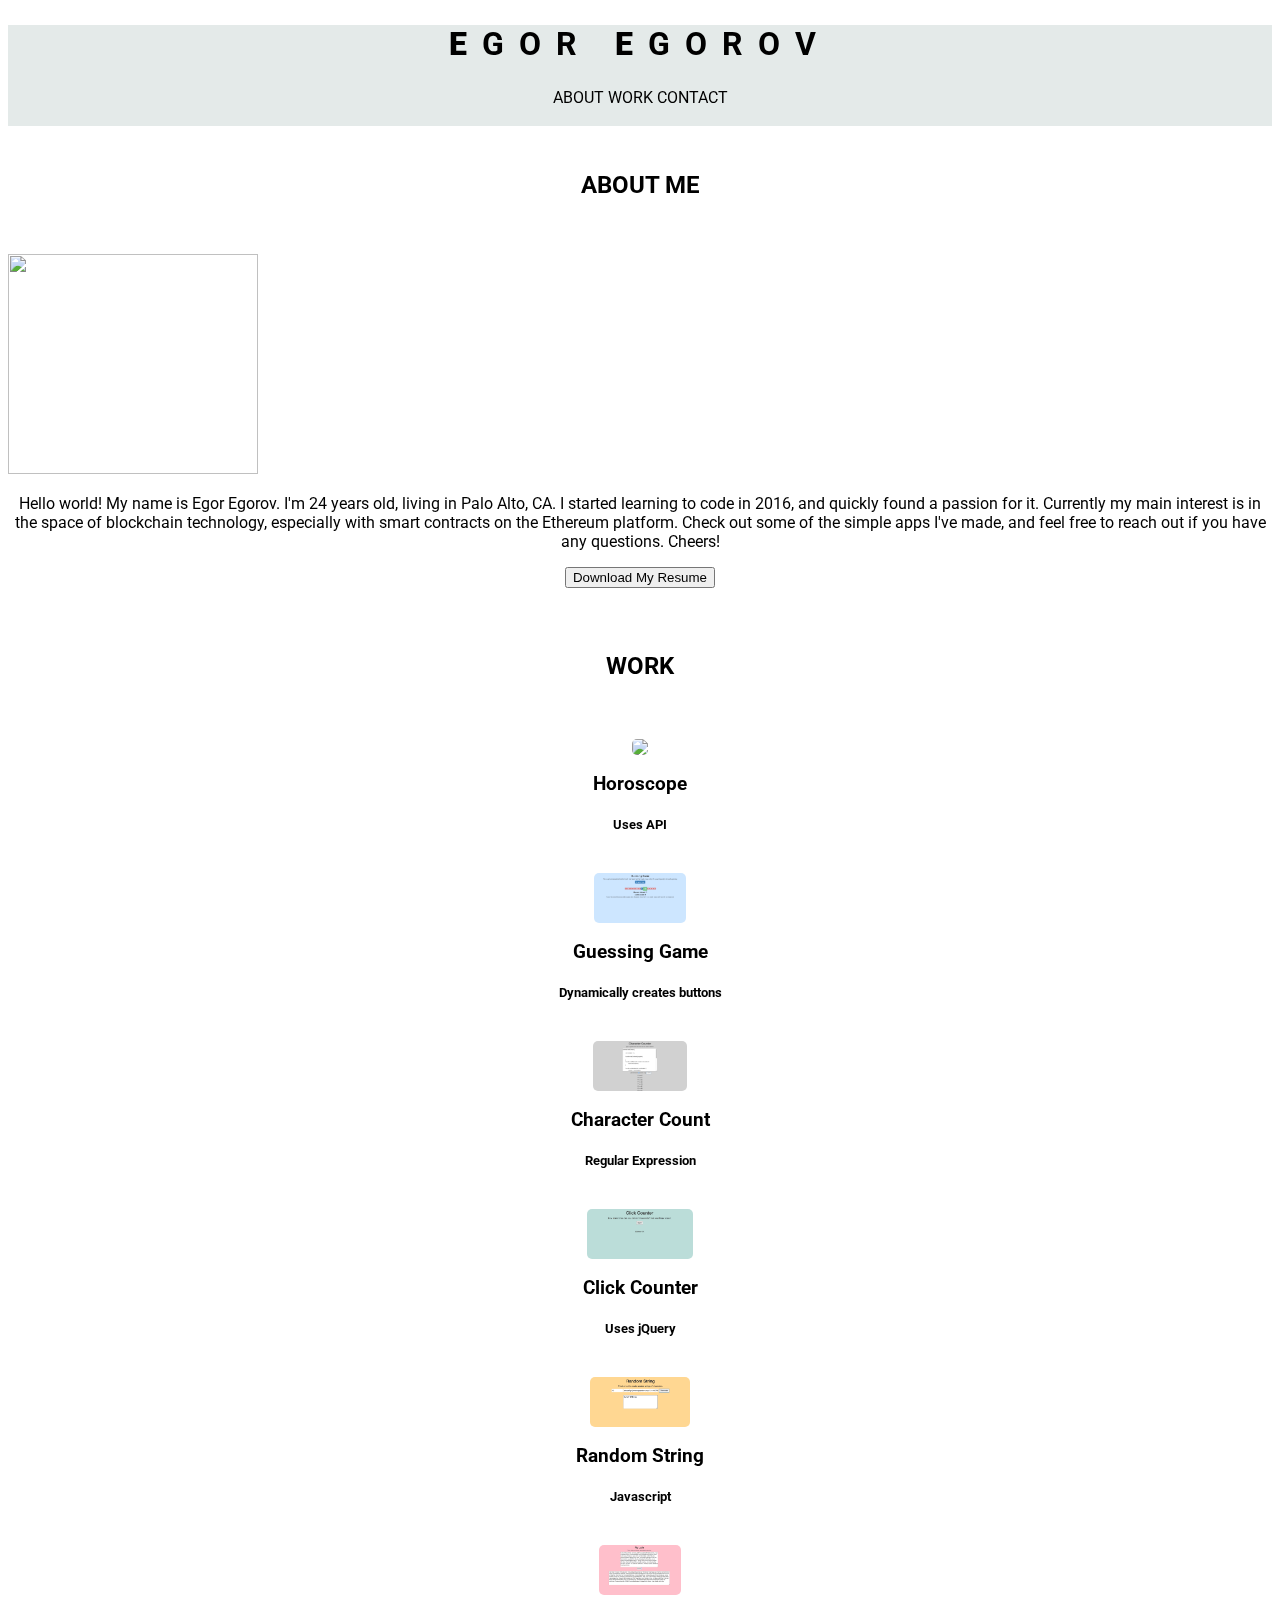
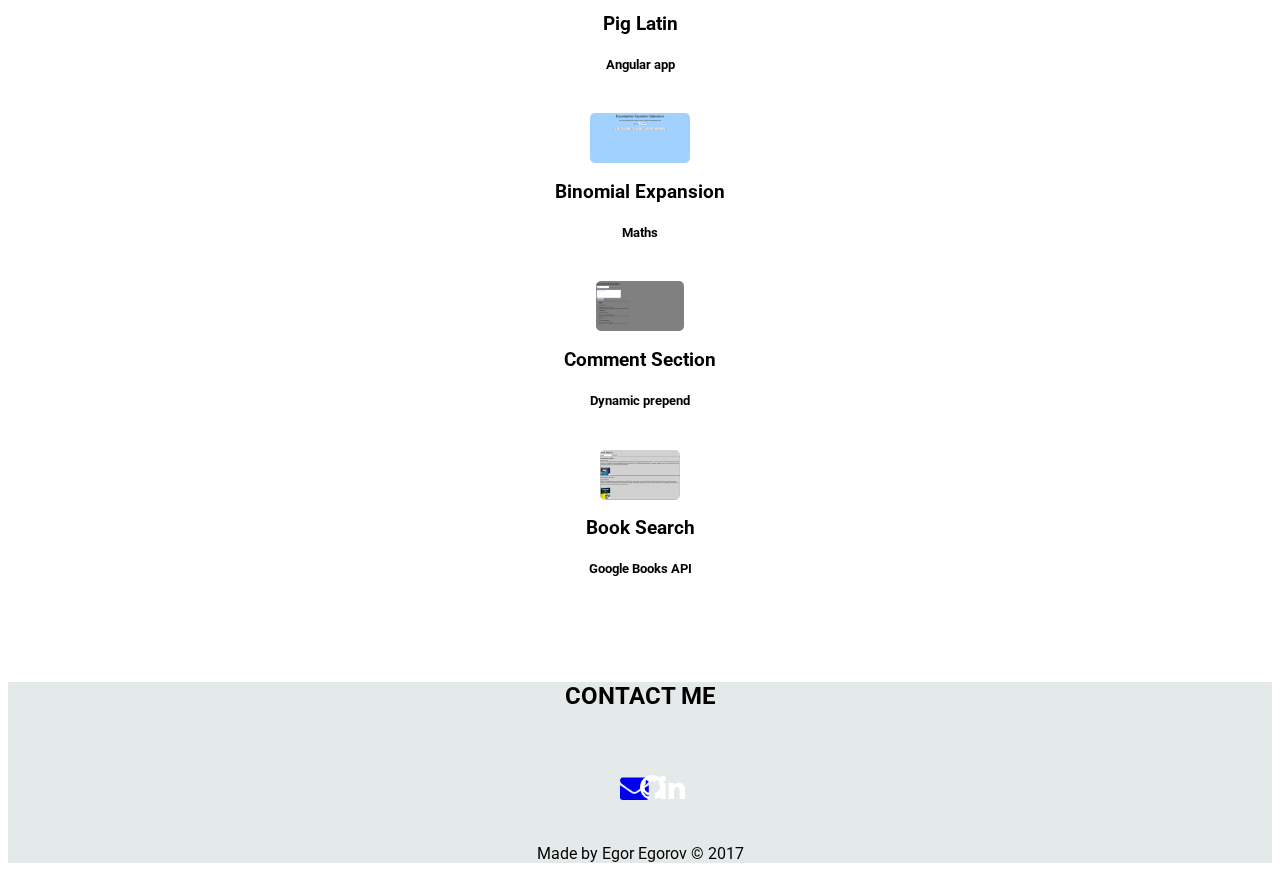
==== index.html @ aa2a8588 "added links" ====
<!DOCTYPE html>
<html>
<head>
	<title></title>
	<meta name="viewport" content="width=device-width, initial-scale=1.0">
	<link rel="stylesheet" type="text/css" href="css/bootstrap.css">
	<link rel="stylesheet" type="text/css" href="css/main.css">
	<link rel="stylesheet" type="text/css" href="css/animate.css">
	<link rel="stylesheet" type="text/css" href="css/hover.css">
	<link rel="stylesheet" type="text/css" href="css/font-awesome/css/font-awesome.css">
	<link rel="stylesheet" type="text/css" href="css/bootstrap-social.css">
	<script src="js/jquery.js"></script>
	<script src="js/bootstrap.min.js"></script>
	<script src="https://npmcdn.com/particlesjs@2.0.2/dist/particles.min.js"></script>
</head>
<body>
	
	<nav class="container-fluid">
		<div class="row center">
			<h1 id="name"><b>E</b>GOR <b>E</b>GOROV</h1>
		</div>
		<div class="row center">
			<a href="#about" class="col-xs-4 col-xs-offset-1 center link hvr-grow">ABOUT</a>
			<a href="#work" class="col-xs-2 center link hvr-grow">WORK</a>
			<a href="#contact" class="col-xs-4 center link hvr-grow">CONTACT</a>
		</div>
		<br>
	</nav>

	<section class="container-fluid" id="about">
		<div class="row center">
			<h2 class="space">ABOUT ME</h2>
		</div>
		<div class="row align">
			<img src="img/me.jpg" class="col-sm-3 col-sm-offset-2 img-responsive img-circle">
			<div class="col-sm-5 center">
				<p>Hello world! My name is Egor Egorov. I'm 24 years old, living in Palo Alto, CA. I started learning to code in 2016, and quickly found a passion for it. Currently my main interest is in the space of blockchain technology, especially with smart contracts on the Ethereum platform. Check out some of the simple apps I've made, and feel free to reach out if you have any questions. Cheers!</p>
				<a href="resume.pdf" target="_blank"><button class="btn btn-lg btn-primary hvr-grow">Download My Resume</button></a>
			</div>
		</div>
		<br>
	</section>

	<section class="container" id="work">
		<div class="row center">
			<h2 class="space">WORK</h2>
		</div>	
		<div class="row">
			<div class="col-sm-4 center">
				<a href="apps/horoscope/input.html" target="_blank"><img src="img/horoscope.png" class="hvr-grow"></a>
				<h3>Horoscope</h3>
				<h5>Uses API</h5><br>
			</div>
			<div class="col-sm-4 center">
				<a href="apps/guessgame/index.html" target="_blank"><img src="img/guess.png" class="hvr-grow"></a>
				<h3>Guessing Game</h3>
				<h5>Dynamically creates buttons</h5><br>
			</div>
			<div class="col-sm-4 center">
				<a href="apps/charcount/index.html" target="_blank"><img src="img/chars.png" class="hvr-grow"></a>
				<h3>Character Count</h3>
				<h5>Regular Expression</h5><br>
			</div>
			<div class="col-sm-4 center">
				<a href="apps/clickcount/index.html" target="_blank"><img src="img/click.png" class="hvr-grow"></a>
				<h3>Click Counter</h3>
				<h5>Uses jQuery</h5><br>
			</div>
			<div class="col-sm-4 center">
				<a href="apps/randomstring/index.html" target="_blank"><img src="img/rand.png" class="hvr-grow"></a>
				<h3>Random String</h3>
				<h5>Javascript</h5><br>
			</div>
			<div class="col-sm-4 center">
				<a href="apps/piglatin/index.html" target="_blank"><img src="img/pig.png" class="hvr-grow"></a>
				<h3>Pig Latin</h3>
				<h5>Angular app</h5><br>
			</div>
			<div class="col-sm-4 center">
				<a href="apps/pascal/index.html" target="_blank"><img src="img/binomial.png" class="hvr-grow"></a>
				<h3>Binomial Expansion</h3>
				<h5>Maths</h5><br>
			</div>
			<div class="col-sm-4 center">
				<a href="apps/googlebooks/index.html" target="_blank"><img src="img/book.png" class="hvr-grow"></a>
				<h3>Comment Section</h3>
				<h5>Dynamic prepend</h5><br>
			</div>
			<div class="col-sm-4 center">
				<a href="apps/commentsection/index.html" target="_blank"><img src="img/comment.png" class="hvr-grow"></a>
				<h3>Book Search</h3>
				<h5>Google Books API</h5><br>
			</div>
		</div>
		<br>
	</section>

	<footer class="container-fluid" id="contact">
		<div class="row center">
			<h2 class="space">CONTACT ME</h2>
		</div>
		<div class="row center social">
			<a href="mailto:eegor650@gmail.com" class="btn btn-social-icon btn-info btn-lg hvr-grow"><i class="fa fa-envelope"></i></a>
			<a href="https://github.com/ee92" class="btn btn-social-icon btn-lg btn-github hvr-grow"><i class="fa fa-github"></i></a>
			<a href="https://www.linkedin.com/in/egoregorov/" class="btn btn-social-icon btn-lg btn-linkedin hvr-grow"><i class="fa fa-linkedin"></i></a>
		</div>
		<div class="center">Made by Egor Egorov &copy 2017</div>
	</footer>

	<canvas class="background"></canvas>

	<script src="js/app.js"></script>
</body>
</html>
---- css/main.css ----
@import url('https://fonts.googleapis.com/css?family=Roboto:300');
body {
	font-family: 'Roboto', sans-serif;
}
nav, footer {
	background-color: rgba(90, 124, 121, 0.16);
}

#name {
	margin: 25px;
	font-family: 'Roboto', sans-serif;
	letter-spacing: 15px;
}

.center {
	text-align: center;
}

.link , .link:hover , .link:active , .link:visited {
	text-decoration: none;
	color: black;
}

.background {
  position: fixed;
  display: block;
  top: 0;
  left: 0;
  z-index: -1;
}

#about img {
	height: 220px;
	width: 250px;
}

#work img {
	height: 50px;
	margin-bottom: -5px;
	border-radius: 5px;
}

.space {
	margin: 45px 0px 55px 0px;
}

.social {
	margin-bottom: 60px;
}

#contact a {
	margin: 10px;
}

@media(max-width: 767px){
	#about img {
		margin: 0 auto;
	}
}
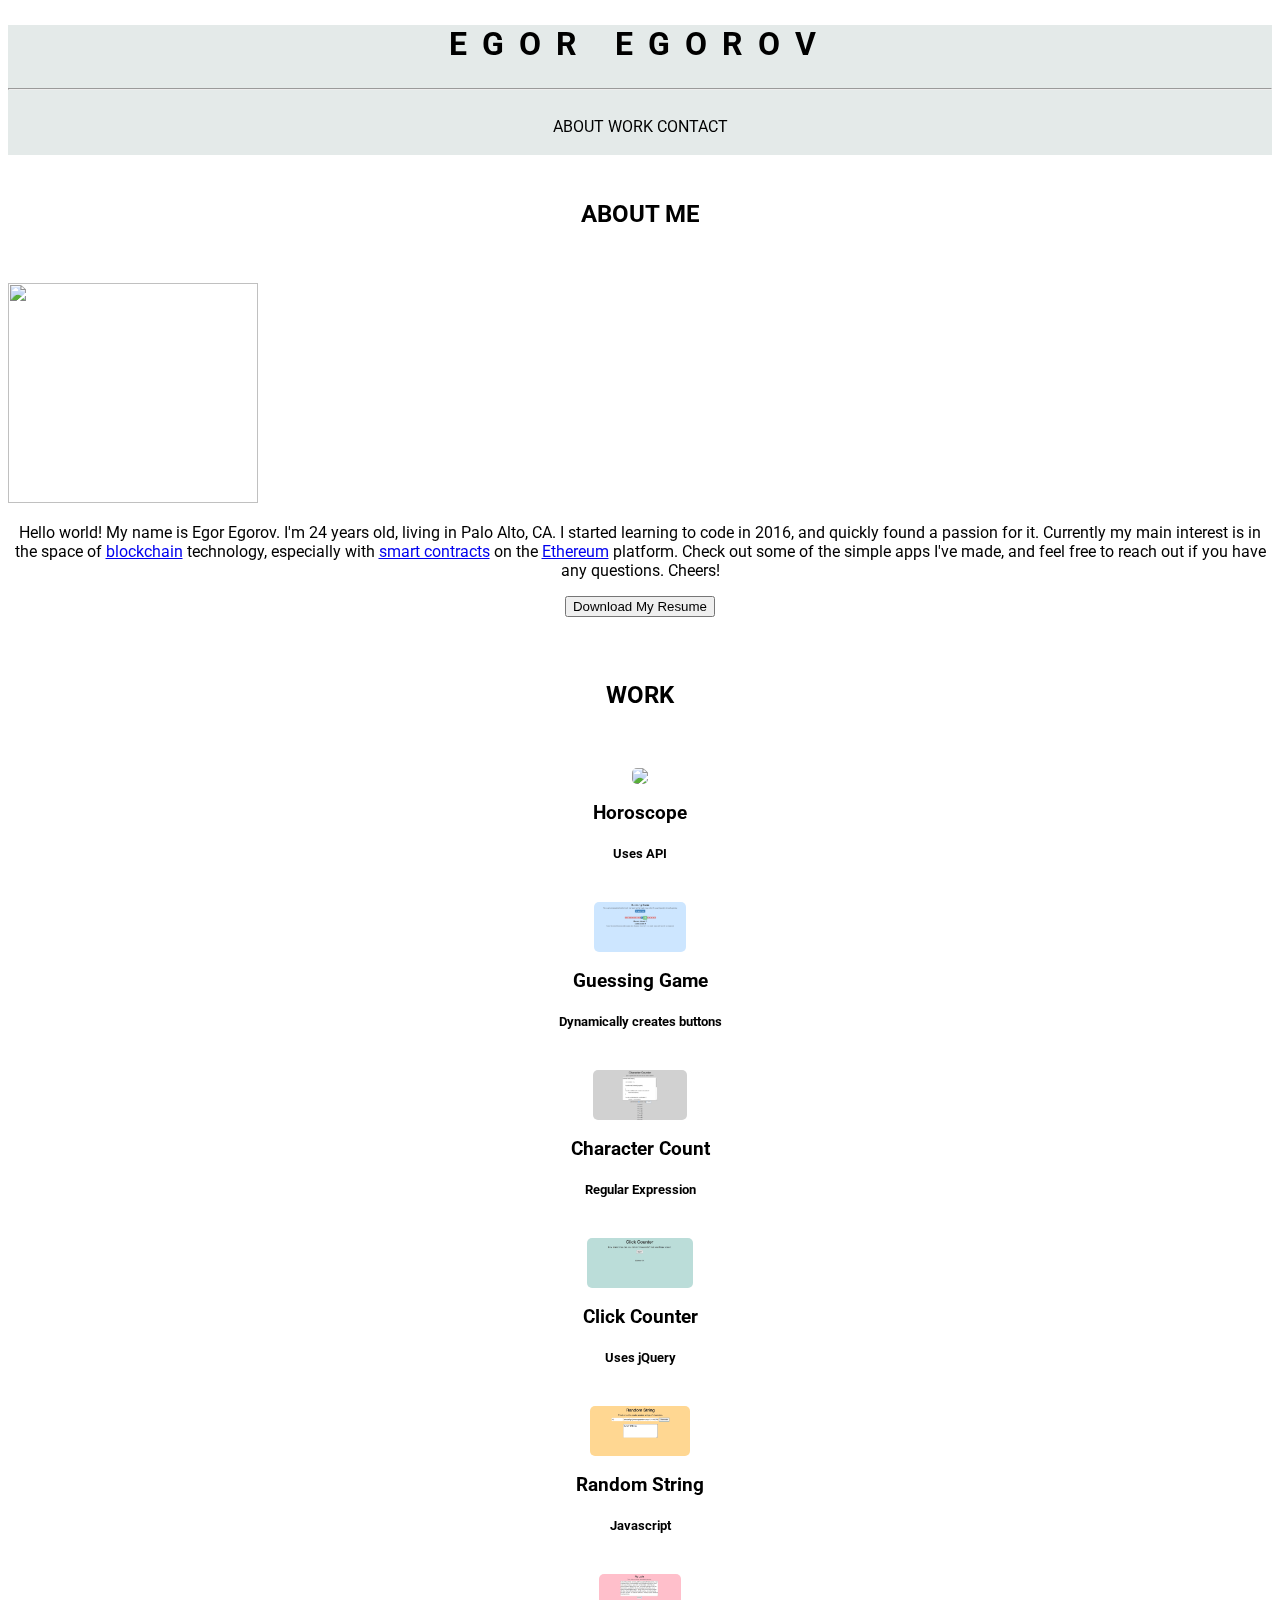
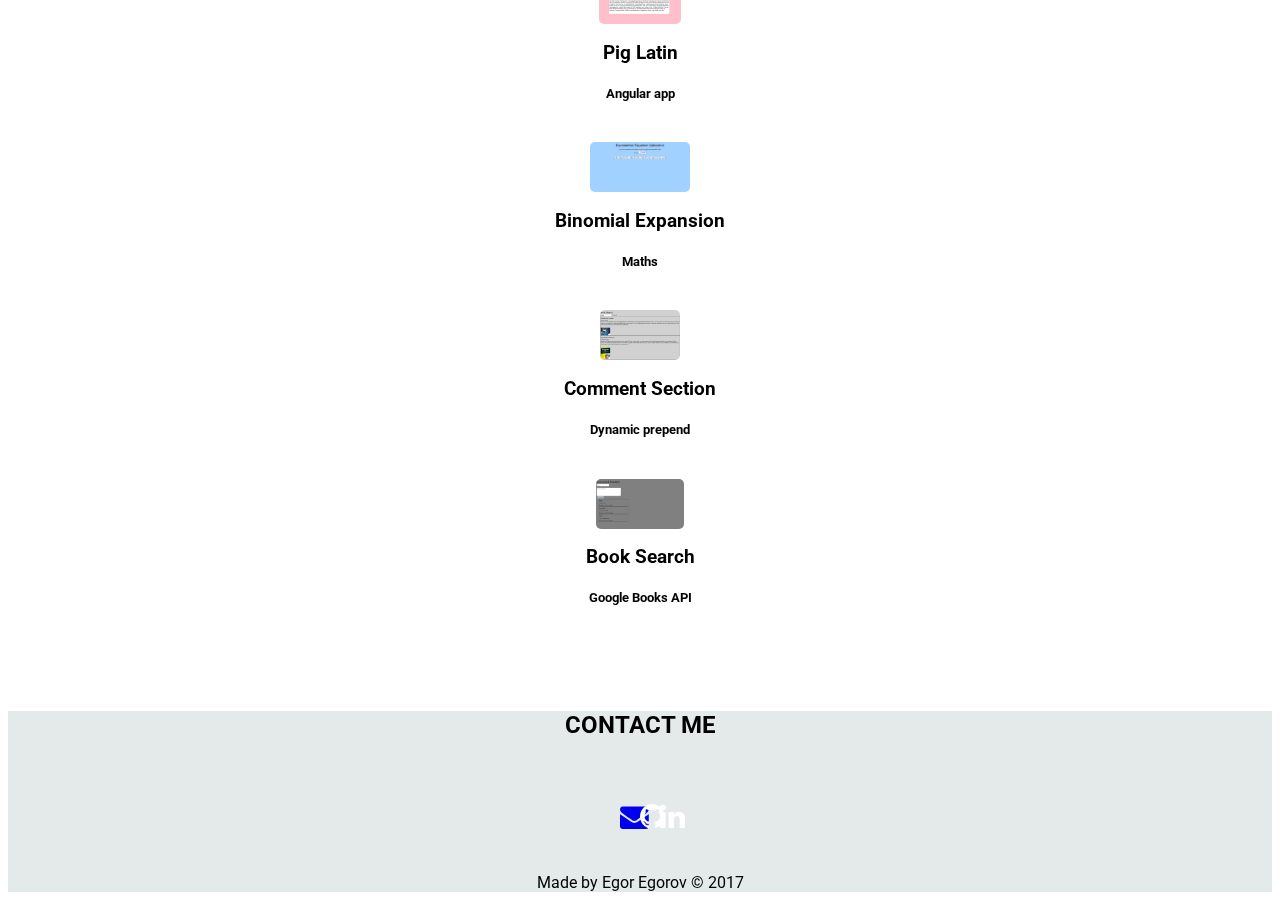
==== commit ab618978: "social icons open new tab" ====
--- a/index.html
+++ b/index.html
@@ -5,8 +5,6 @@
 	<meta name="viewport" content="width=device-width, initial-scale=1.0">
 	<link rel="stylesheet" type="text/css" href="css/bootstrap.css">
 	<link rel="stylesheet" type="text/css" href="css/main.css">
-	<link rel="stylesheet" type="text/css" href="css/animate.css">
-	<link rel="stylesheet" type="text/css" href="css/hover.css">
 	<link rel="stylesheet" type="text/css" href="css/font-awesome/css/font-awesome.css">
 	<link rel="stylesheet" type="text/css" href="css/bootstrap-social.css">
 	<script src="js/jquery.js"></script>
@@ -17,9 +15,11 @@
 	
 	<nav class="container-fluid">
 		<div class="row center">
-			<h1 id="name"><b>E</b>GOR <b>E</b>GOROV</h1>
+			<h1 id="name">EGOR EGOROV</h1>
+			<hr>
 		</div>
 		<div class="row center">
+			<br>
 			<a href="#about" class="col-xs-4 col-xs-offset-1 center link hvr-grow">ABOUT</a>
 			<a href="#work" class="col-xs-2 center link hvr-grow">WORK</a>
 			<a href="#contact" class="col-xs-4 center link hvr-grow">CONTACT</a>
@@ -34,7 +34,7 @@
 		<div class="row align">
 			<img src="img/me.jpg" class="col-sm-3 col-sm-offset-2 img-responsive img-circle">
 			<div class="col-sm-5 center">
-				<p>Hello world! My name is Egor Egorov. I'm 24 years old, living in Palo Alto, CA. I started learning to code in 2016, and quickly found a passion for it. Currently my main interest is in the space of blockchain technology, especially with smart contracts on the Ethereum platform. Check out some of the simple apps I've made, and feel free to reach out if you have any questions. Cheers!</p>
+				<p>Hello world! My name is Egor Egorov. I'm 24 years old, living in Palo Alto, CA. I started learning to code in 2016, and quickly found a passion for it. Currently my main interest is in the space of <a href="https://en.wikipedia.org/wiki/Blockchain" target="_blank">blockchain</a> technology, especially with <a href="https://medium.com/@jjmstark/introduction-to-smart-contracts-part-1-8f191a324d0a" target="_blank">smart contracts</a> on the <a href="https://ethereum.org/" target="_blank">Ethereum</a> platform. Check out some of the simple apps I've made, and feel free to reach out if you have any questions. Cheers!</p>
 				<a href="resume.pdf" target="_blank"><button class="btn btn-lg btn-primary hvr-grow">Download My Resume</button></a>
 			</div>
 		</div>
@@ -47,7 +47,7 @@
 		</div>	
 		<div class="row">
 			<div class="col-sm-4 center">
-				<a href="apps/horoscope/input.html" target="_blank"><img src="img/horoscope.png" class="hvr-grow"></a>
+				<a href="apps/horoscope/index.html" target="_blank"><img src="img/horoscope.png" class="hvr-grow"></a>
 				<h3>Horoscope</h3>
 				<h5>Uses API</h5><br>
 			</div>
@@ -57,7 +57,7 @@
 				<h5>Dynamically creates buttons</h5><br>
 			</div>
 			<div class="col-sm-4 center">
-				<a href="apps/charcount/index.html" target="_blank"><img src="img/chars.png" class="hvr-grow"></a>
+				<a href="apps/lettercount/index.html" target="_blank"><img src="img/chars.png" class="hvr-grow"></a>
 				<h3>Character Count</h3>
 				<h5>Regular Expression</h5><br>
 			</div>
@@ -82,12 +82,12 @@
 				<h5>Maths</h5><br>
 			</div>
 			<div class="col-sm-4 center">
-				<a href="apps/googlebooks/index.html" target="_blank"><img src="img/book.png" class="hvr-grow"></a>
+				<a href="apps/commentsection/index.html" target="_blank"><img src="img/comment.png" class="hvr-grow"></a>
 				<h3>Comment Section</h3>
 				<h5>Dynamic prepend</h5><br>
 			</div>
 			<div class="col-sm-4 center">
-				<a href="apps/commentsection/index.html" target="_blank"><img src="img/comment.png" class="hvr-grow"></a>
+				<a href="apps/googlebooks/index.html" target="_blank"><img src="img/book.png" class="hvr-grow"></a>
 				<h3>Book Search</h3>
 				<h5>Google Books API</h5><br>
 			</div>
@@ -101,8 +101,8 @@
 		</div>
 		<div class="row center social">
 			<a href="mailto:eegor650@gmail.com" class="btn btn-social-icon btn-info btn-lg hvr-grow"><i class="fa fa-envelope"></i></a>
-			<a href="https://github.com/ee92" class="btn btn-social-icon btn-lg btn-github hvr-grow"><i class="fa fa-github"></i></a>
-			<a href="https://www.linkedin.com/in/egoregorov/" class="btn btn-social-icon btn-lg btn-linkedin hvr-grow"><i class="fa fa-linkedin"></i></a>
+			<a href="https://github.com/ee92" class="btn btn-social-icon btn-lg btn-github hvr-grow" target="_blank"><i class="fa fa-github"></i></a>
+			<a href="https://www.linkedin.com/in/egoregorov/" class="btn btn-social-icon btn-lg btn-linkedin hvr-grow" target="_blank"><i class="fa fa-linkedin"></i></a>
 		</div>
 		<div class="center">Made by Egor Egorov &copy 2017</div>
 	</footer>
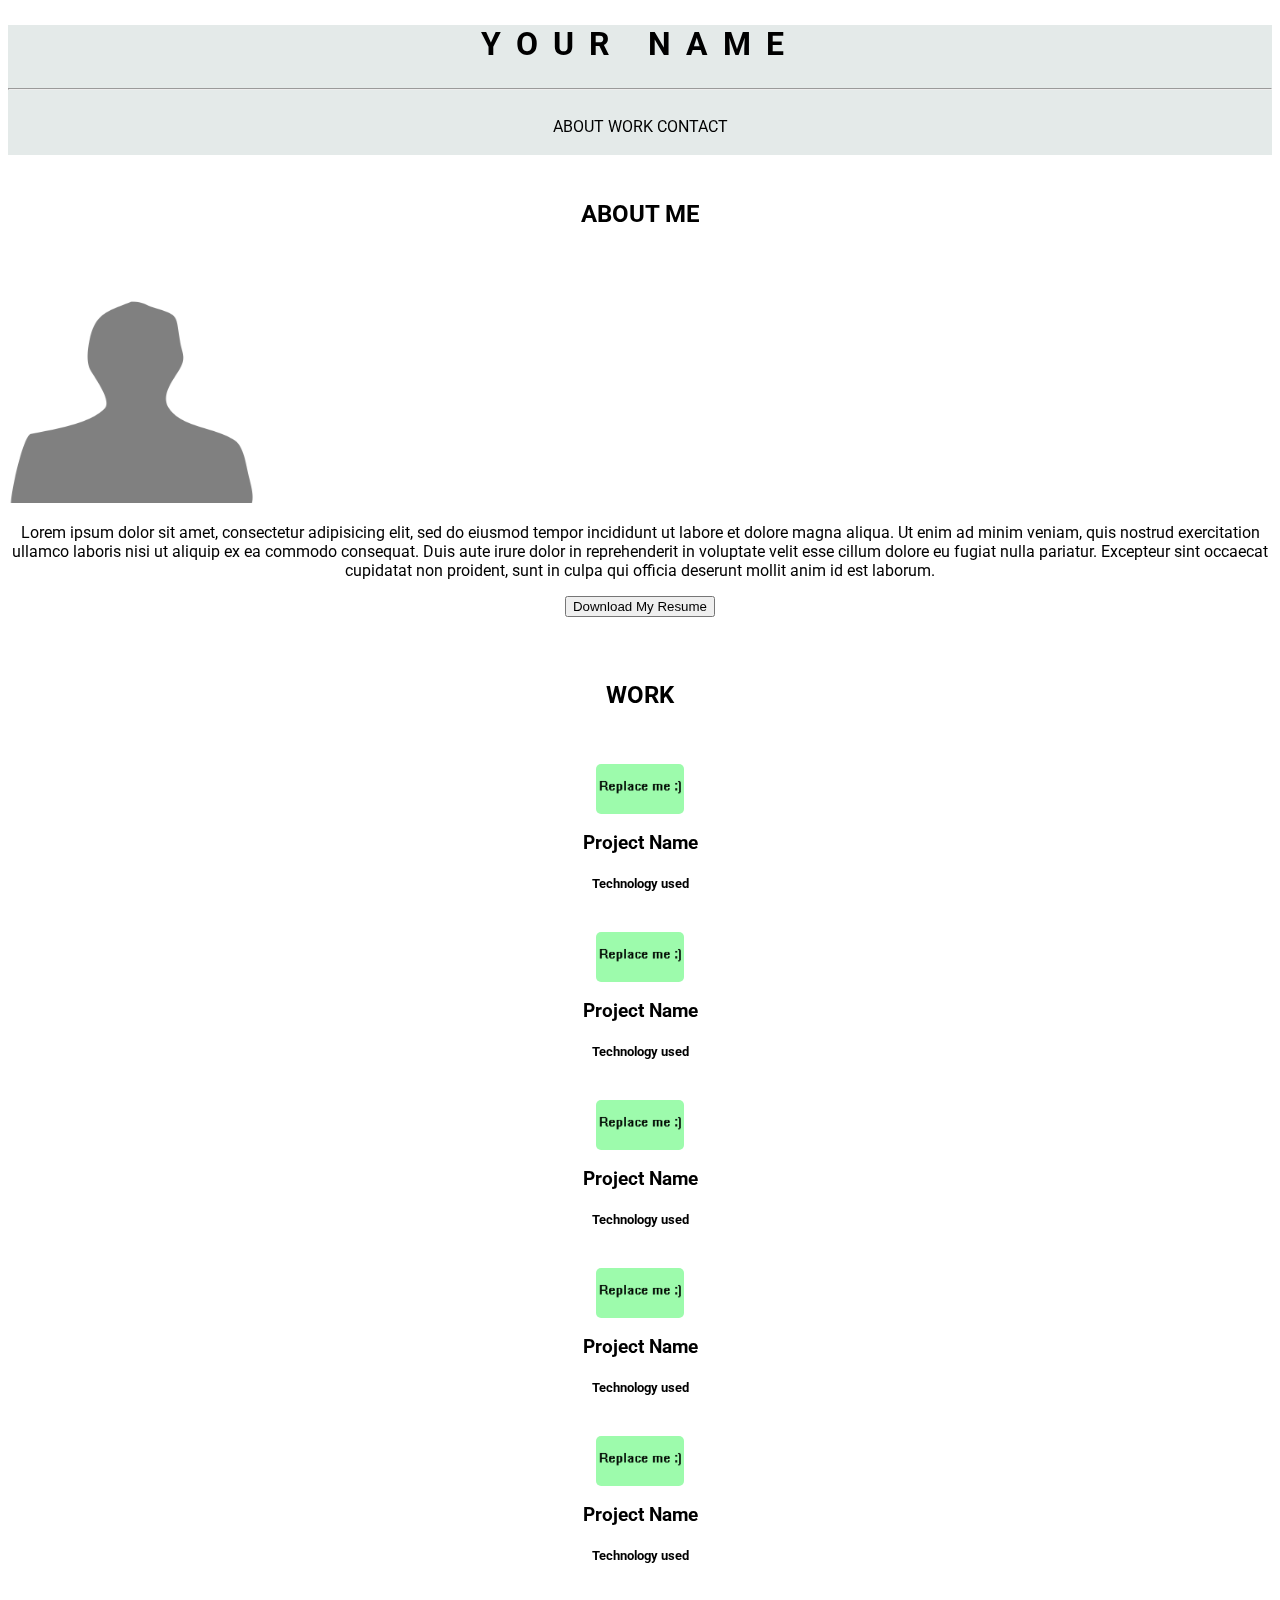
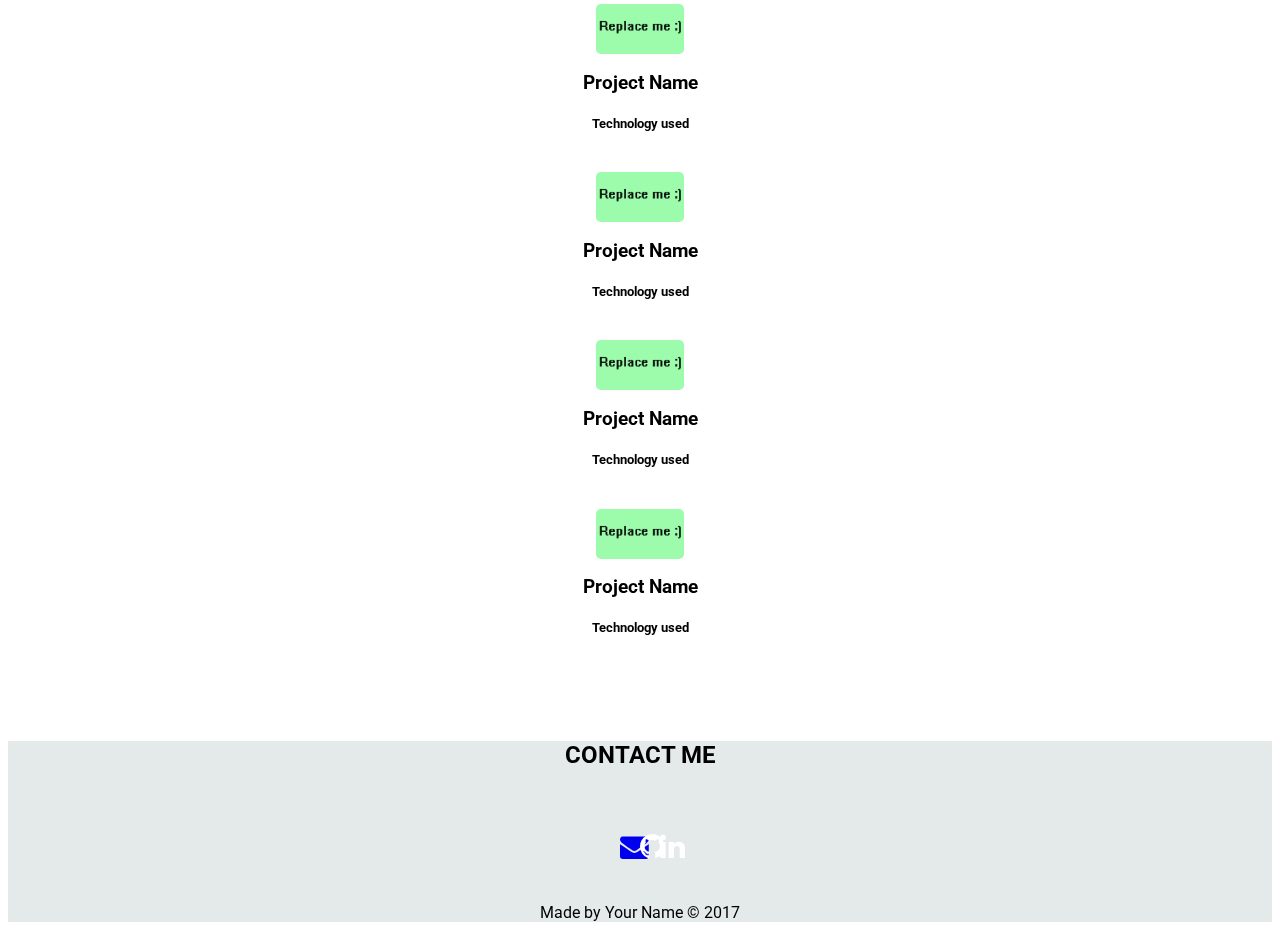
==== commit 1d08f09b: "first commit" ====
--- a/index.html
+++ b/index.html
@@ -1,7 +1,7 @@
 <!DOCTYPE html>
 <html>
 <head>
-	<title></title>
+	<title>portfolio template</title>
 	<meta name="viewport" content="width=device-width, initial-scale=1.0">
 	<link rel="stylesheet" type="text/css" href="css/bootstrap.css">
 	<link rel="stylesheet" type="text/css" href="css/main.css">
@@ -12,10 +12,11 @@
 	<script src="https://npmcdn.com/particlesjs@2.0.2/dist/particles.min.js"></script>
 </head>
 <body>
-	
+
+	<!-- navigation bar -->
 	<nav class="container-fluid">
 		<div class="row center">
-			<h1 id="name">EGOR EGOROV</h1>
+			<h1 id="name">YOUR NAME</h1>
 			<hr>
 		</div>
 		<div class="row center">
@@ -27,84 +28,101 @@
 		<br>
 	</nav>
 
+	<!-- About section -->
 	<section class="container-fluid" id="about">
 		<div class="row center">
 			<h2 class="space">ABOUT ME</h2>
 		</div>
 		<div class="row align">
-			<img src="img/me.jpg" class="col-sm-3 col-sm-offset-2 img-responsive img-circle">
+			<!-- set img src to picture of yourself -->
+			<img src="img/me.png" class="col-sm-3 col-sm-offset-2 img-responsive img-circle">
 			<div class="col-sm-5 center">
-				<p>Hello world! My name is Egor Egorov. I'm 24 years old, living in Palo Alto, CA. I started learning to code in 2016, and quickly found a passion for it. Currently my main interest is in the space of <a href="https://en.wikipedia.org/wiki/Blockchain" target="_blank">blockchain</a> technology, especially with <a href="https://medium.com/@jjmstark/introduction-to-smart-contracts-part-1-8f191a324d0a" target="_blank">smart contracts</a> on the <a href="https://ethereum.org/" target="_blank">Ethereum</a> platform. Check out some of the simple apps I've made, and feel free to reach out if you have any questions. Cheers!</p>
+				<!-- replace latin text with short bio -->
+				<p>Lorem ipsum dolor sit amet, consectetur adipisicing elit, sed do eiusmod
+				tempor incididunt ut labore et dolore magna aliqua. Ut enim ad minim veniam,
+				quis nostrud exercitation ullamco laboris nisi ut aliquip ex ea commodo
+				consequat. Duis aute irure dolor in reprehenderit in voluptate velit esse
+				cillum dolore eu fugiat nulla pariatur. Excepteur sint occaecat cupidatat non
+				proident, sunt in culpa qui officia deserunt mollit anim id est laborum.</p>
+				<!-- Link to resume -->
 				<a href="resume.pdf" target="_blank"><button class="btn btn-lg btn-primary hvr-grow">Download My Resume</button></a>
 			</div>
 		</div>
 		<br>
 	</section>
 
+	<!-- Work section -->
 	<section class="container" id="work">
 		<div class="row center">
 			<h2 class="space">WORK</h2>
-		</div>	
+		</div>
+		<!-- for each project, replace # with path/to/project/index.html,
+		set img src to a screenshot of the project,
+		add project name and technologies used -->
 		<div class="row">
 			<div class="col-sm-4 center">
-				<a href="apps/horoscope/index.html" target="_blank"><img src="img/horoscope.png" class="hvr-grow"></a>
-				<h3>Horoscope</h3>
-				<h5>Uses API</h5><br>
+				<a href="#" target="_blank"><img src="img/replace.png" class="hvr-grow"></a>
+				<h3>Project Name</h3>
+				<h5>Technology used</h5><br>
 			</div>
 			<div class="col-sm-4 center">
-				<a href="apps/guessgame/index.html" target="_blank"><img src="img/guess.png" class="hvr-grow"></a>
-				<h3>Guessing Game</h3>
-				<h5>Dynamically creates buttons</h5><br>
+				<a href="#" target="_blank"><img src="img/replace.png" class="hvr-grow"></a>
+				<h3>Project Name</h3>
+				<h5>Technology used</h5><br>
 			</div>
 			<div class="col-sm-4 center">
-				<a href="apps/lettercount/index.html" target="_blank"><img src="img/chars.png" class="hvr-grow"></a>
-				<h3>Character Count</h3>
-				<h5>Regular Expression</h5><br>
+				<a href="#" target="_blank"><img src="img/replace.png" class="hvr-grow"></a>
+				<h3>Project Name</h3>
+				<h5>Technology used</h5><br>
 			</div>
 			<div class="col-sm-4 center">
-				<a href="apps/clickcount/index.html" target="_blank"><img src="img/click.png" class="hvr-grow"></a>
-				<h3>Click Counter</h3>
-				<h5>Uses jQuery</h5><br>
+				<a href="#" target="_blank"><img src="img/replace.png" class="hvr-grow"></a>
+				<h3>Project Name</h3>
+				<h5>Technology used</h5><br>
 			</div>
 			<div class="col-sm-4 center">
-				<a href="apps/randomstring/index.html" target="_blank"><img src="img/rand.png" class="hvr-grow"></a>
-				<h3>Random String</h3>
-				<h5>Javascript</h5><br>
+				<a href="#" target="_blank"><img src="img/replace.png" class="hvr-grow"></a>
+				<h3>Project Name</h3>
+				<h5>Technology used</h5><br>
 			</div>
 			<div class="col-sm-4 center">
-				<a href="apps/piglatin/index.html" target="_blank"><img src="img/pig.png" class="hvr-grow"></a>
-				<h3>Pig Latin</h3>
-				<h5>Angular app</h5><br>
+				<a href="#" target="_blank"><img src="img/replace.png" class="hvr-grow"></a>
+				<h3>Project Name</h3>
+				<h5>Technology used</h5><br>
 			</div>
 			<div class="col-sm-4 center">
-				<a href="apps/pascal/index.html" target="_blank"><img src="img/binomial.png" class="hvr-grow"></a>
-				<h3>Binomial Expansion</h3>
-				<h5>Maths</h5><br>
+				<a href="#" target="_blank"><img src="img/replace.png" class="hvr-grow"></a>
+				<h3>Project Name</h3>
+				<h5>Technology used</h5><br>
 			</div>
 			<div class="col-sm-4 center">
-				<a href="apps/commentsection/index.html" target="_blank"><img src="img/comment.png" class="hvr-grow"></a>
-				<h3>Comment Section</h3>
-				<h5>Dynamic prepend</h5><br>
+				<a href="#" target="_blank"><img src="img/replace.png" class="hvr-grow"></a>
+				<h3>Project Name</h3>
+				<h5>Technology used</h5><br>
 			</div>
 			<div class="col-sm-4 center">
-				<a href="apps/googlebooks/index.html" target="_blank"><img src="img/book.png" class="hvr-grow"></a>
-				<h3>Book Search</h3>
-				<h5>Google Books API</h5><br>
+				<a href="#" target="_blank"><img src="img/replace.png" class="hvr-grow"></a>
+				<h3>Project Name</h3>
+				<h5>Technology used</h5><br>
 			</div>
 		</div>
 		<br>
 	</section>
 
+	<!-- Social media section -->
 	<footer class="container-fluid" id="contact">
 		<div class="row center">
 			<h2 class="space">CONTACT ME</h2>
 		</div>
 		<div class="row center social">
-			<a href="mailto:eegor650@gmail.com" class="btn btn-social-icon btn-info btn-lg hvr-grow"><i class="fa fa-envelope"></i></a>
-			<a href="https://github.com/ee92" class="btn btn-social-icon btn-lg btn-github hvr-grow" target="_blank"><i class="fa fa-github"></i></a>
-			<a href="https://www.linkedin.com/in/egoregorov/" class="btn btn-social-icon btn-lg btn-linkedin hvr-grow" target="_blank"><i class="fa fa-linkedin"></i></a>
+			<!-- replace # with mailto:emailaddress@domain.com -->
+			<a href="#" class="btn btn-social-icon btn-info btn-lg hvr-grow"><i class="fa fa-envelope"></i></a>
+			<!-- replace # with link to your github -->
+			<a href="#" class="btn btn-social-icon btn-lg btn-github hvr-grow" target="_blank"><i class="fa fa-github"></i></a>
+			<!-- replace # with link to your linkedin -->
+			<a href="#" class="btn btn-social-icon btn-lg btn-linkedin hvr-grow" target="_blank"><i class="fa fa-linkedin"></i></a>
 		</div>
-		<div class="center">Made by Egor Egorov &copy 2017</div>
+		<div class="center">Made by Your Name &copy 2017</div>
 	</footer>
 
 	<canvas class="background"></canvas>
